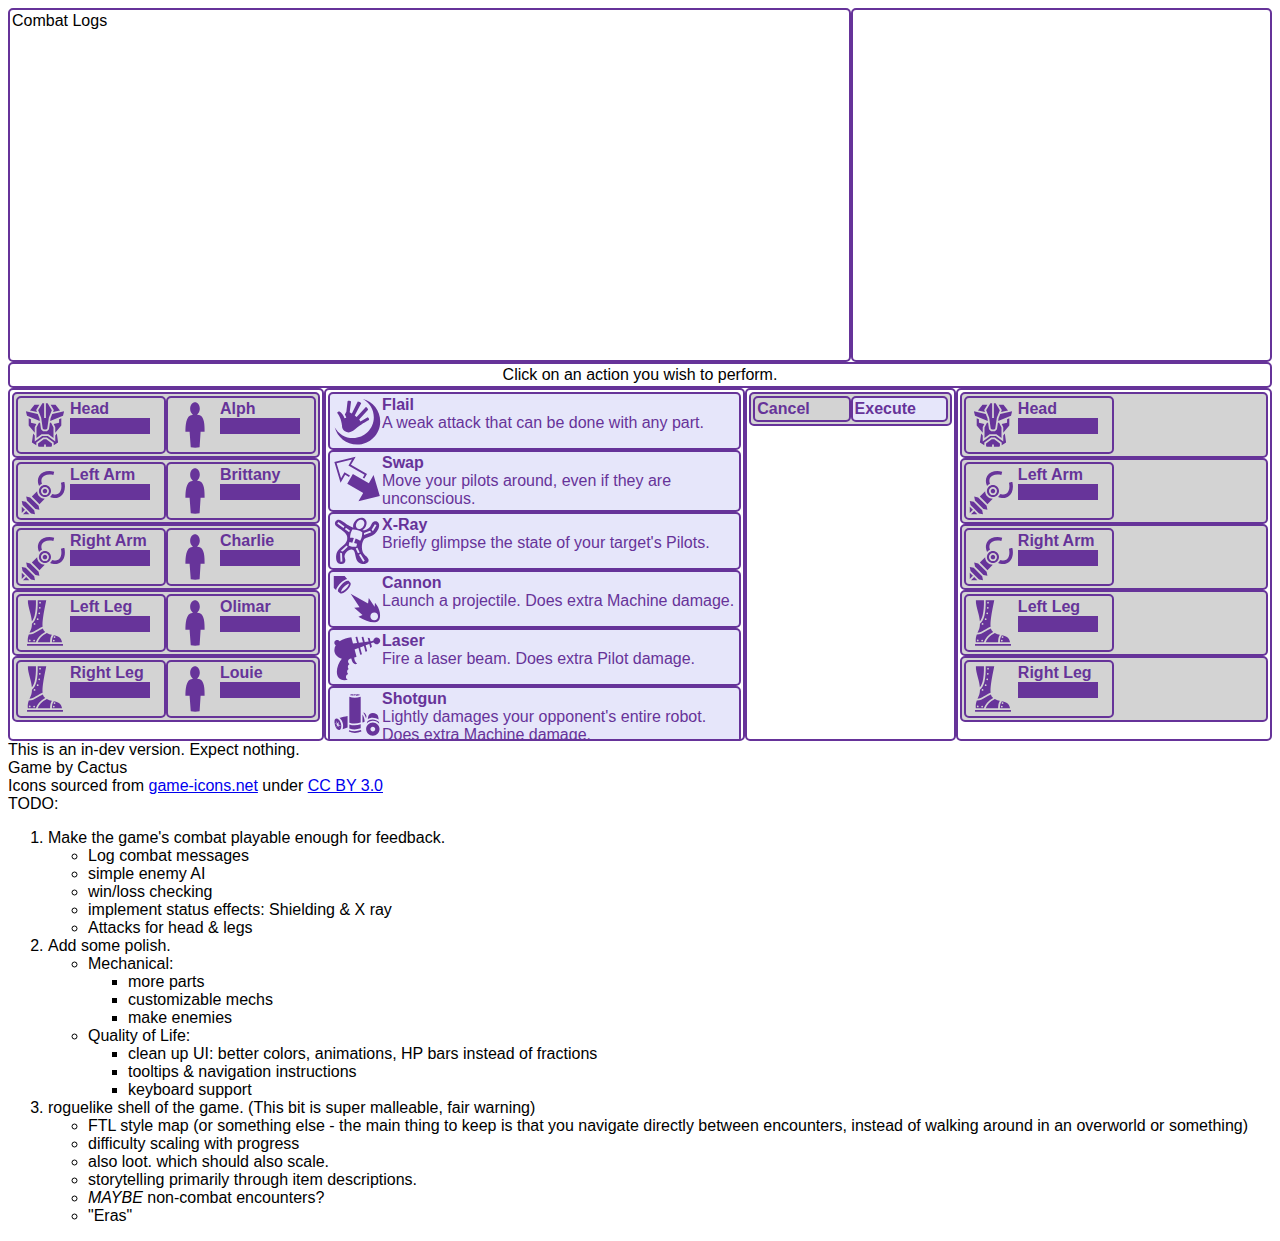
==== index.html @ 05f87df4 "Initial commit" ====
<!DOCTYPE html>
<html lang="en">

<head>
    <title>As One</title>
    <meta charset="UTF-8">
    <meta name="description" content="A game about many people in one robot.">
    <meta name=viewport content="width=device-width, initial-scale=1">
    <script src="code/main.js" type="module"></script>
    <link rel="stylesheet" href="style.css">
</head>

<body>
    <div class="row">
        <div id="combatLogs" class="menu col-8 log">Combat Logs</div>
        <div id="hints" class="menu col-4">

        </div>
    </div>
    <div class="row">
        <div id="contextClue" class="col-12">Context Clue</div>
    </div>
    <div class="row">
        <div id="p1status" class="menu col-3">Player 1 Status</div>
        <div id="actionList" class="menu col-4">Action List</div>
        <div id="queueHolder" class="menu col-2 row">
            <div id="queueButtons"></div>
            <div id="actionQueue">Action Queue</div>
        </div>
        <div id="p2status" class="menu col-3">Player 2 Status</div>
    </div>
    <div id="about">This is an in-dev version. Expect nothing.<br>
        Game by Cactus<br>
        Icons sourced from <a href="https://game-icons.net">game-icons.net</a> under <a
            href="https://creativecommons.org/licenses/by/3.0/legalcode">CC BY 3.0</a>
    </div>
    <div id="todo">
        TODO:
        <ol>
            <li>Make the game's combat playable enough for feedback.<ul>
                    <li>Log combat messages</li>
                    <li>simple enemy AI</li>
                    <li>win/loss checking</li>
                    <li>implement status effects: Shielding & X ray</li>
                    <li>Attacks for head & legs</li>
                </ul>
            </li>

            <li>Add some polish.<ul>
                    <li>Mechanical:<ul>
                            <li>more parts</li>
                            <li>customizable mechs</li>
                            <li>make enemies</li>
                        </ul>
                    </li>
                    <li>Quality of Life:<ul>
                            <li>clean up UI: better colors, animations, HP bars instead of fractions</li>
                            <li>tooltips & navigation instructions</li>
                            <li>keyboard support</li>
                        </ul>
                    </li>
                </ul>
            </li>

            <li>roguelike shell of the game. (This bit is super malleable, fair warning)<ul>
                    <li>FTL style map (or something else - the main thing to keep is that you navigate directly between
                        encounters, instead of walking around in an overworld or something)</li>
                    <li>difficulty scaling with progress</li>
                    <li>also loot. which should also scale.</li>
                    <li>storytelling primarily through item descriptions.</li>
                    <li><i>MAYBE</i> non-combat encounters?</li>
                    <li>"Eras"</li>
                </ul>
            </li>
        </ol>
    </div>
</body>

</html>
---- style.css ----
html, button {
    font-family: 'Trebuchet MS', 'Lucida Sans Unicode', 'Lucida Grande', 'Lucida Sans', Arial, sans-serif;
    font-size: 1em;
    text-align: left;
}

* {
    box-sizing: border-box;
}

[class*="col-"] {
    float: left;
    padding: 5px;
    width: 100%;
    /*border: 2px solid lawngreen;*/
}

@media screen and (min-width: 768px) {  
    .col-1 {width: 8.33%;}
    .col-2 {width: 16.66%;}
    .col-3 {width: 25%;}
    .col-4 {width: 33.33%;}
    .col-5 {width: 41.66%;}
    .col-6 {width: 50%;}
    .col-7 {width: 58.33%;}
    .col-8 {width: 66.66%;}
    .col-9 {width: 75%;}
    .col-10 {width: 83.33%;}
    .col-11 {width: 91.66%;}
    .col-12 {width: 100%;}
}

.row::after {
    content: "";
    clear: both;
    display: table;
}

.menu {
    padding: 2px;
    border-radius: 5px;
    border: 2px solid rebeccapurple;
    height: 22.1em;
    overflow-y: auto;
}


.menuItem {
    /*TODO put new colors here*/
    border-radius: 5px;
    overflow: auto;
    padding: 2px;
    display: block;
    width: 100%;
    text-decoration: none;
    background-color: lightgray;
    color: rebeccapurple;
    border: 2px solid rebeccapurple;
}

.menuItemIcon {
    float: left;
    width: 100%;
    max-width: 50px;
}

.menuItemIconS {
    float: left;
    width: 100%;
    max-width: 20px;
}

.menuItem img, .menuItem .healthBar { /*absolute godsend: https://codepen.io/sosuke/pen/Pjoqqp */
    filter: invert(29%) sepia(51%) saturate(854%) hue-rotate(229deg) brightness(90%) contrast(108%);

}

.menuItem.selectable, .menuItem.selectable .menuItem {
    background-color: lavender;
    color: rebeccaPurple;
    border: 2px solid rebeccapurple;
}

.menuItem.selectable:hover, .menuItem.selectable:hover .menuItem {
    background-color: rebeccapurple;
    color: lavender;
    border: 2px solid lavender;
}

.menuItem.chosen {
    background-color: darkorchid;
    color: lavender;
    border: 2px solid lavender;
}

.menuItem.selectable:hover img, .menuItem.menuItem.selectable:hover .healthBar {
    filter: invert(84%) sepia(25%) saturate(133%) hue-rotate(202deg) brightness(105%) contrast(96%);
}

#contextClue {
    text-align: center;
    padding: 2px;
    border-radius: 5px;
    border: 2px solid rebeccapurple;
}

.healthBar {
    display:inline-block;
    height: 1em;
    max-width: 5em;
    background-color: black;
    transition-property: width;
    transition-duration: 0.5s;
}
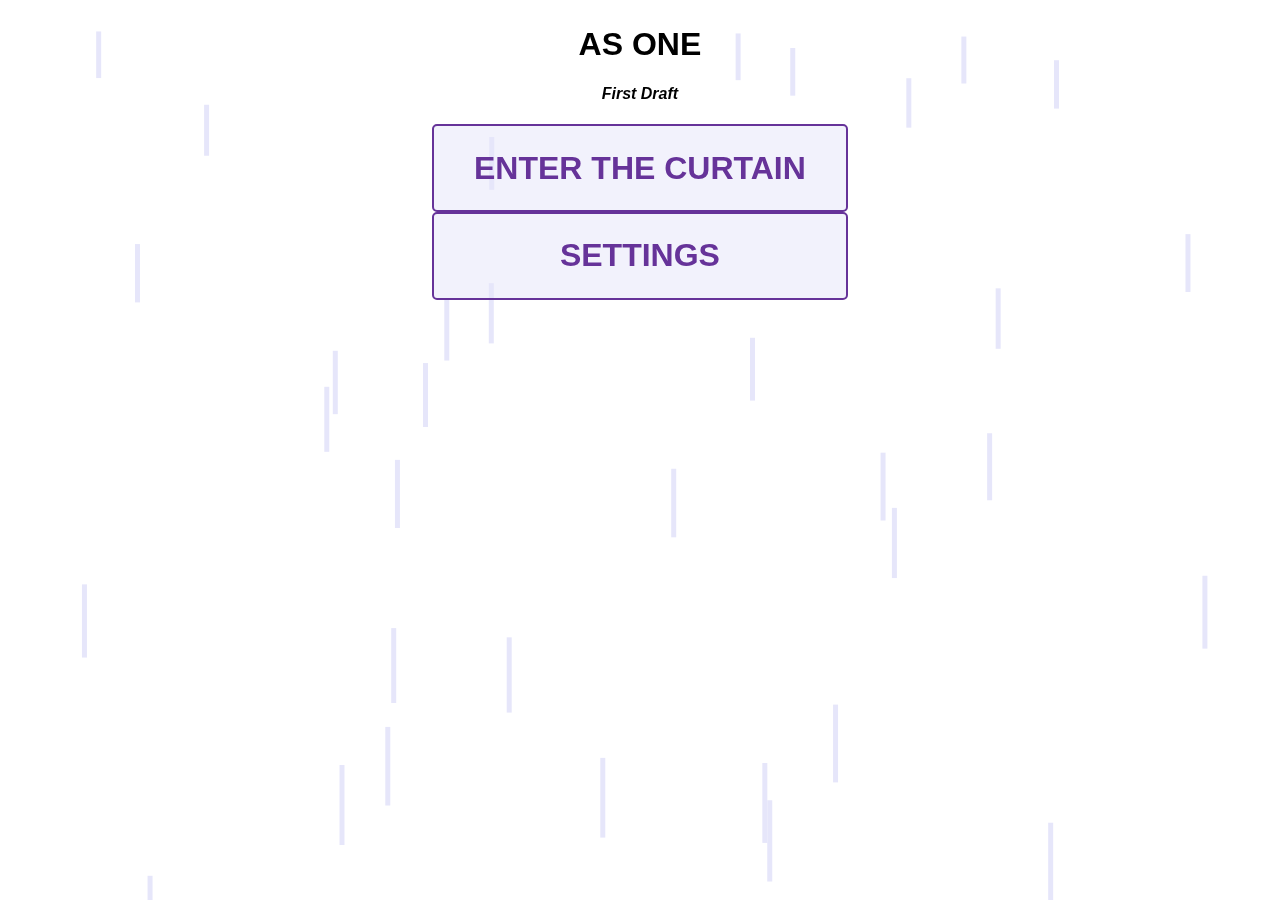
==== commit b9ea74e6: "pretty background" ====
--- a/index.html
+++ b/index.html
@@ -11,69 +11,44 @@
 </head>
 
 <body>
-    <div class="row">
-        <div id="combatLogs" class="menu col-8 log">Combat Logs</div>
-        <div id="hints" class="menu col-4">
+    <!--BACKGROUND-->
+    <canvas id="background"></canvas>
+    <!--HOME MENU UI-->
+    <span id="homeUI" style="text-align: center;">
+        <div class="row">
+            <div class="col-4"></div>
+            <div class="col-4">
+                <h1>AS ONE</h1>
+                <h4><i>First Draft</i></h4>
+                <div id="beginFight" class="menuItem selectable">
+                    <h1><b>ENTER THE CURTAIN</b></h1>
+                </div>
+                <div id="settingsOption" class="menuItem selectable">
+                    <h1><b>SETTINGS</b></h1>
+                </div>
+            </div>
+        </div>
+    </span>
 
+    <!--COMBAT UI-->
+    <span id="combatUI">
+        <div class="row">
+            <div id="combatLogs" class="menu col-8 log">Combat Logs</div>
+            <div id="hints" class="menu col-4"></div>
         </div>
-    </div>
-    <div class="row">
-        <div id="contextClue" class="col-12">Context Clue</div>
-    </div>
-    <div class="row">
-        <div id="p1status" class="menu col-3">Player 1 Status</div>
-        <div id="actionList" class="menu col-4">Action List</div>
-        <div id="queueHolder" class="menu col-2 row">
-            <div id="queueButtons"></div>
-            <div id="actionQueue">Action Queue</div>
+        <div class="row">
+            <div id="contextClue" class="col-12">Context Clue</div>
         </div>
-        <div id="p2status" class="menu col-3">Player 2 Status</div>
-    </div>
-    <div id="about">This is an in-dev version. Expect nothing.<br>
-        Game by Cactus<br>
-        Icons sourced from <a href="https://game-icons.net">game-icons.net</a> under <a
-            href="https://creativecommons.org/licenses/by/3.0/legalcode">CC BY 3.0</a>
-    </div>
-    <div id="todo">
-        TODO:
-        <ol>
-            <li>Make the game's combat playable enough for feedback.<ul>
-                    <li>Log combat messages</li>
-                    <li>simple enemy AI</li>
-                    <li>win/loss checking</li>
-                    <li>implement status effects: Shielding & X ray</li>
-                    <li>Attacks for head & legs</li>
-                </ul>
-            </li>
-
-            <li>Add some polish.<ul>
-                    <li>Mechanical:<ul>
-                            <li>more parts</li>
-                            <li>customizable mechs</li>
-                            <li>make enemies</li>
-                        </ul>
-                    </li>
-                    <li>Quality of Life:<ul>
-                            <li>clean up UI: better colors, animations, HP bars instead of fractions</li>
-                            <li>tooltips & navigation instructions</li>
-                            <li>keyboard support</li>
-                        </ul>
-                    </li>
-                </ul>
-            </li>
-
-            <li>roguelike shell of the game. (This bit is super malleable, fair warning)<ul>
-                    <li>FTL style map (or something else - the main thing to keep is that you navigate directly between
-                        encounters, instead of walking around in an overworld or something)</li>
-                    <li>difficulty scaling with progress</li>
-                    <li>also loot. which should also scale.</li>
-                    <li>storytelling primarily through item descriptions.</li>
-                    <li><i>MAYBE</i> non-combat encounters?</li>
-                    <li>"Eras"</li>
-                </ul>
-            </li>
-        </ol>
-    </div>
+        <div class="row">
+            <div id="p1status" class="menu col-3">Player 1 Status</div>
+            <div id="actionList" class="menu col-4">Action List</div>
+            <div id="queueHolder" class="menu col-2 row">
+                <div id="queueButtons"></div>
+                <div id="actionQueue">Action Queue</div>
+            </div>
+            <div id="p2status" class="menu col-3">Player 2 Status</div>
+        </div>
+    </span>
 </body>
 
 </html>--- a/style.css
+++ b/style.css
@@ -2,10 +2,18 @@
     font-family: 'Trebuchet MS', 'Lucida Sans Unicode', 'Lucida Grande', 'Lucida Sans', Arial, sans-serif;
     font-size: 1em;
     text-align: left;
+    overflow-x: hidden;
+}
+
+body {
+    margin: 0;
+    box-sizing: content-box;
 }
 
 * {
     box-sizing: border-box;
+    z-index: 1;
+    position: relative;
 }
 
 [class*="col-"] {
@@ -53,7 +61,7 @@
     display: block;
     width: 100%;
     text-decoration: none;
-    background-color: lightgray;
+    background-color: rgba(211, 211, 211, 0.5);
     color: rebeccapurple;
     border: 2px solid rebeccapurple;
 }
@@ -76,19 +84,19 @@
 }
 
 .menuItem.selectable, .menuItem.selectable .menuItem {
-    background-color: lavender;
+    background-color: rgba(230, 230, 250, 0.5);
     color: rebeccaPurple;
     border: 2px solid rebeccapurple;
 }
 
 .menuItem.selectable:hover, .menuItem.selectable:hover .menuItem {
-    background-color: rebeccapurple;
+    background-color: rgba(102, 51, 153, 0.5);
     color: lavender;
     border: 2px solid lavender;
 }
 
 .menuItem.chosen {
-    background-color: darkorchid;
+    background-color: rgba(153, 50, 204, 0.5);
     color: lavender;
     border: 2px solid lavender;
 }
@@ -111,4 +119,13 @@
     background-color: black;
     transition-property: width;
     transition-duration: 0.5s;
+}
+
+.hidden {
+    display: none;
+}
+
+#background {
+    z-index: 0;
+    position: fixed;
 }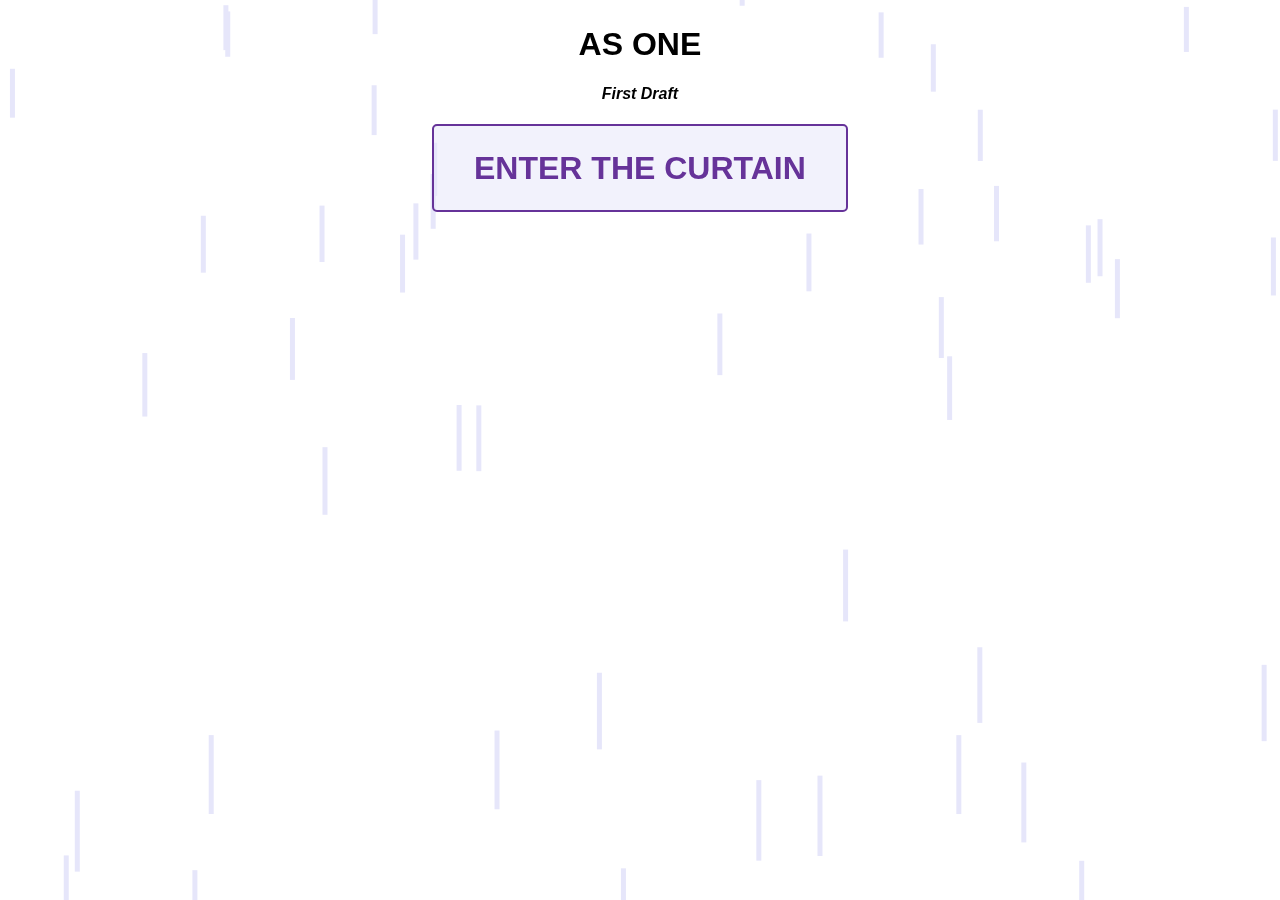
==== commit db60745a: "adding the hidden class to menu stuff so they dont pop up when the thing is loading" ====
--- a/index.html
+++ b/index.html
@@ -13,6 +13,7 @@
 <body>
     <!--BACKGROUND-->
     <canvas id="background"></canvas>
+
     <!--HOME MENU UI-->
     <span id="homeUI" style="text-align: center;">
         <div class="row">
@@ -23,7 +24,7 @@
                 <div id="beginFight" class="menuItem selectable">
                     <h1><b>ENTER THE CURTAIN</b></h1>
                 </div>
-                <div id="settingsOption" class="menuItem selectable">
+                <div id="settingsOption" class="menuItem selectable hidden">
                     <h1><b>SETTINGS</b></h1>
                 </div>
             </div>
@@ -31,7 +32,7 @@
     </span>
 
     <!--COMBAT UI-->
-    <span id="combatUI">
+    <span id="combatUI" class="hidden">
         <div class="row">
             <div id="combatLogs" class="menu col-8 log">Combat Logs</div>
             <div id="hints" class="menu col-4"></div>
@@ -49,6 +50,9 @@
             <div id="p2status" class="menu col-3">Player 2 Status</div>
         </div>
     </span>
+
+    <!--SETTINGS UI-->
+    <span id="settingsUI"></span>
 </body>
 
 </html>